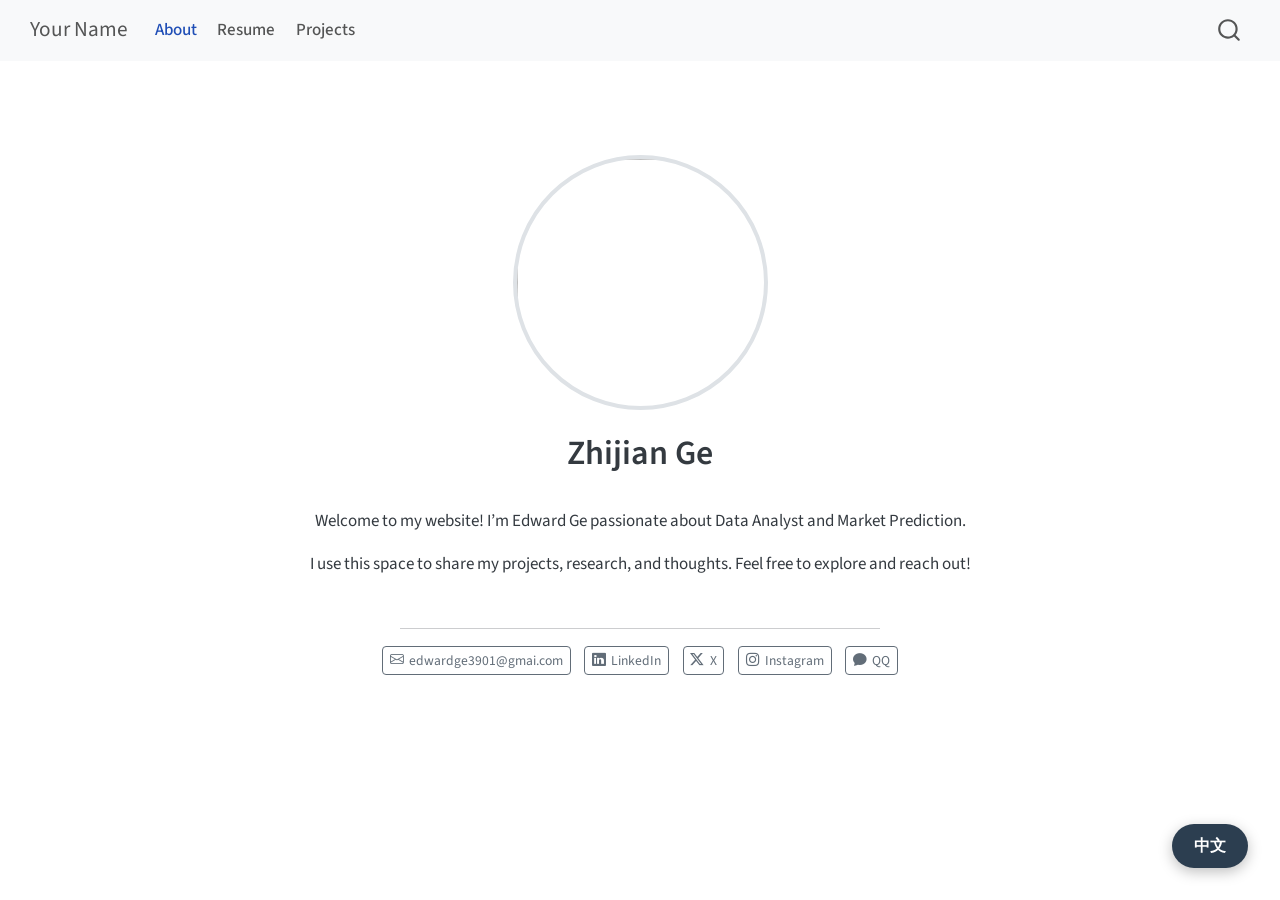
==== docs/index.html @ 9e295372 "add docs" ====
<!DOCTYPE html>
<html xmlns="http://www.w3.org/1999/xhtml" lang="en" xml:lang="en"><head>

<meta charset="utf-8">
<meta name="generator" content="quarto-1.9.36">

<meta name="viewport" content="width=device-width, initial-scale=1.0, user-scalable=yes">


<title>Zhijian Ge – Your Name</title>
<style>
/* Default styles provided by pandoc.
** See https://pandoc.org/MANUAL.html#variables-for-html for config info.
*/
code{white-space: pre-wrap;}
span.smallcaps{font-variant: small-caps;}
div.columns{display: flex; gap: min(4vw, 1.5em);}
div.column{flex: auto; overflow-x: auto;}
div.hanging-indent{margin-left: 1.5em; text-indent: -1.5em;}
ul.task-list{list-style: none;}
ul.task-list li input[type="checkbox"] {
  width: 0.8em;
  margin: 0 0.8em 0.2em -1em; /* quarto-specific, see https://github.com/quarto-dev/quarto-cli/issues/4556 */ 
  vertical-align: middle;
}
</style>


<script src="site_libs/quarto-nav/quarto-nav.js"></script>
<script src="site_libs/quarto-nav/headroom.min.js"></script>
<script src="site_libs/clipboard/clipboard.min.js"></script>
<script src="site_libs/quarto-search/autocomplete.umd.js"></script>
<script src="site_libs/quarto-search/fuse.min.js"></script>
<script src="site_libs/quarto-search/quarto-search.js"></script>
<meta name="quarto:offset" content="./">
<script src="site_libs/quarto-html/quarto.js" type="module"></script>
<script src="site_libs/quarto-html/tabsets/tabsets.js" type="module"></script>
<script src="site_libs/quarto-html/popper.min.js"></script>
<script src="site_libs/quarto-html/tippy.umd.min.js"></script>
<link href="site_libs/quarto-html/tippy.css" rel="stylesheet">
<link href="site_libs/quarto-html/quarto-syntax-highlighting-845c23b38eaddc0f92fda52bfe77a8c8.css" rel="stylesheet" id="quarto-text-highlighting-styles">
<script src="site_libs/bootstrap/bootstrap.min.js"></script>
<link href="site_libs/bootstrap/bootstrap-icons.css" rel="stylesheet">
<link href="site_libs/bootstrap/bootstrap-a0f9fd0d421825b736dc1bbcbcba2219.min.css" rel="stylesheet" append-hash="true" id="quarto-bootstrap" data-mode="light">
<script id="quarto-search-options" type="application/json">{
  "location": "navbar",
  "copy-button": false,
  "collapse-after": 3,
  "panel-placement": "end",
  "type": "overlay",
  "limit": 50,
  "keyboard-shortcut": [
    "f",
    "/",
    "s"
  ],
  "show-item-context": false,
  "language": {
    "search-no-results-text": "No results",
    "search-matching-documents-text": "matching documents",
    "search-copy-link-title": "Copy link to search",
    "search-hide-matches-text": "Hide additional matches",
    "search-more-match-text": "more match in this document",
    "search-more-matches-text": "more matches in this document",
    "search-clear-button-title": "Clear",
    "search-text-placeholder": "",
    "search-detached-cancel-button-title": "Cancel",
    "search-submit-button-title": "Submit",
    "search-label": "Search"
  }
}</script>


<link rel="stylesheet" href="styles.css">
</head>

<body class="nav-fixed fullcontent quarto-light">

<div id="quarto-search-results"></div>
  <header id="quarto-header" class="headroom fixed-top">
    <nav class="navbar navbar-expand-lg " data-bs-theme="dark">
      <div class="navbar-container container-fluid">
      <div class="navbar-brand-container mx-auto">
    <a class="navbar-brand" href="./index.html">
    <span class="navbar-title">Your Name</span>
    </a>
  </div>
            <div id="quarto-search" class="" title="Search"></div>
          <button class="navbar-toggler" type="button" data-bs-toggle="collapse" data-bs-target="#navbarCollapse" aria-controls="navbarCollapse" role="menu" aria-expanded="false" aria-label="Toggle navigation" onclick="if (window.quartoToggleHeadroom) { window.quartoToggleHeadroom(); }">
  <span class="navbar-toggler-icon"></span>
</button>
          <div class="collapse navbar-collapse" id="navbarCollapse">
            <ul class="navbar-nav navbar-nav-scroll me-auto">
  <li class="nav-item">
    <a class="nav-link active" href="./index.html" aria-current="page"> 
<span class="menu-text">About</span></a>
  </li>  
  <li class="nav-item">
    <a class="nav-link" href="./resume.html"> 
<span class="menu-text">Resume</span></a>
  </li>  
  <li class="nav-item">
    <a class="nav-link" href="./projects.html"> 
<span class="menu-text">Projects</span></a>
  </li>  
</ul>
          </div> <!-- /navcollapse -->
            <div class="quarto-navbar-tools">
</div>
      </div> <!-- /container-fluid -->
    </nav>
</header>
<!-- content -->
<div id="quarto-content" class="quarto-container page-columns page-rows-contents page-layout-article page-navbar">
<!-- sidebar -->
<!-- margin-sidebar -->
    
<!-- main -->
<div class="quarto-about-jolla">
  <img src="files/profile_pic.jpg" class="about-image
  round " style="height: 15em; width: 15em;">
 <header id="title-block-header" class="quarto-title-block default">
<div class="quarto-title">
<h1 class="title">Zhijian Ge</h1>
</div>
<div class="quarto-title-meta">
  </div>
</header><main class="content" id="quarto-document-content">
<div class="lang-en">
<p>Welcome to my website! I’m Edward Ge passionate about Data Analyst and Market Prediction.</p>
<p>I use this space to share my projects, research, and thoughts. Feel free to explore and reach out!</p>
</div>
<div class="lang-zh">
<p>欢迎来到我的个人网站！我是葛智健，热衷于数据分析和市场预测。</p>
<p>这里是我分享项目、研究和想法的地方，欢迎随意浏览，也欢迎联系我！</p>
</div>


</main> 
  <hr class="about-sep">
   <div class="about-links">
  <a href="mailto:edwardge3901@gmail.com" class="about-link" rel="" target="">
    <i class="bi bi-envelope"></i>
     <span class="about-link-text">edwardge3901@gmai.com</span>
  </a>
  <a href="https://www.linkedin.com/in/zhijian-ge-9521372b8/" class="about-link" rel="" target="">
    <i class="bi bi-linkedin"></i>
     <span class="about-link-text">LinkedIn</span>
  </a>
  <a href="https://x.com/EdwardGe3901" class="about-link" rel="" target="">
    <i class="bi bi-twitter-x"></i>
     <span class="about-link-text">X</span>
  </a>
  <a href="https://www.instagram.com/auster039/" class="about-link" rel="" target="">
    <i class="bi bi-instagram"></i>
     <span class="about-link-text">Instagram</span>
  </a>
  <a href="http://wpa.qq.com/msgrd?v=3&amp;uin=1965330771&amp;site=qq&amp;menu=yes" class="about-link" rel="" target="">
    <i class="bi bi-chat-fill"></i>
     <span class="about-link-text">QQ</span>
  </a>
</div>
</div>
 <!-- /main -->
<style>
  #lang-toggle-btn {
    position: fixed;
    bottom: 32px;
    right: 32px;
    z-index: 9999;
    background: #2c3e50;
    color: #fff;
    border: none;
    border-radius: 24px;
    padding: 10px 22px;
    font-size: 0.95rem;
    font-weight: 600;
    cursor: pointer;
    box-shadow: 0 4px 14px rgba(0,0,0,0.25);
    transition: background 0.2s, transform 0.1s;
  }
  #lang-toggle-btn:hover {
    background: #1a252f;
    transform: translateY(-2px);
  }
  .lang-zh { display: none; }
</style>

<button id="lang-toggle-btn">中文</button>

<script>
(function () {
  var currentLang = localStorage.getItem('preferred-lang') || 'en';
  var btn = document.getElementById('lang-toggle-btn');

  function applyLang(lang) {
    document.querySelectorAll('.lang-en').forEach(function (el) {
      el.style.display = lang === 'en' ? '' : 'none';
    });
    document.querySelectorAll('.lang-zh').forEach(function (el) {
      el.style.display = lang === 'zh' ? '' : 'none';
    });
    btn.textContent = lang === 'en' ? '中文' : 'EN';
    localStorage.setItem('preferred-lang', lang);
    currentLang = lang;
  }

  btn.addEventListener('click', function () {
    applyLang(currentLang === 'en' ? 'zh' : 'en');
  });

  // 页面加载后立即应用上次的语言选择
  document.addEventListener('DOMContentLoaded', function () {
    applyLang(currentLang);
  });
})();
</script>
<script id="quarto-html-after-body" type="application/javascript">
  window.document.addEventListener("DOMContentLoaded", function (event) {
    const isCodeAnnotation = (el) => {
      for (const clz of el.classList) {
        if (clz.startsWith('code-annotation-')) {                     
          return true;
        }
      }
      return false;
    }
    const onCopySuccess = function(e) {
      // button target
      const button = e.trigger;
      // don't keep focus
      button.blur();
      // flash "checked"
      button.classList.add('code-copy-button-checked');
      var currentTitle = button.getAttribute("title");
      button.setAttribute("title", "Copied!");
      let tooltip;
      if (window.bootstrap) {
        button.setAttribute("data-bs-toggle", "tooltip");
        button.setAttribute("data-bs-placement", "left");
        button.setAttribute("data-bs-title", "Copied!");
        tooltip = new bootstrap.Tooltip(button, 
          { trigger: "manual", 
            customClass: "code-copy-button-tooltip",
            offset: [0, -8]});
        tooltip.show();    
      }
      setTimeout(function() {
        if (tooltip) {
          tooltip.hide();
          button.removeAttribute("data-bs-title");
          button.removeAttribute("data-bs-toggle");
          button.removeAttribute("data-bs-placement");
        }
        button.setAttribute("title", currentTitle);
        button.classList.remove('code-copy-button-checked');
      }, 1000);
      // clear code selection
      e.clearSelection();
    }
    const getTextToCopy = function(trigger) {
      const outerScaffold = trigger.parentElement.cloneNode(true);
      const codeEl = outerScaffold.querySelector('code');
      for (const childEl of codeEl.children) {
        if (isCodeAnnotation(childEl)) {
          childEl.remove();
        }
      }
      return codeEl.innerText;
    }
    const clipboard = new window.ClipboardJS('.code-copy-button:not([data-in-quarto-modal])', {
      text: getTextToCopy
    });
    clipboard.on('success', onCopySuccess);
    if (window.document.getElementById('quarto-embedded-source-code-modal')) {
      const clipboardModal = new window.ClipboardJS('.code-copy-button[data-in-quarto-modal]', {
        text: getTextToCopy,
        container: window.document.getElementById('quarto-embedded-source-code-modal')
      });
      clipboardModal.on('success', onCopySuccess);
    }
      var localhostRegex = new RegExp(/^(?:http|https):\/\/localhost\:?[0-9]*\//);
      var mailtoRegex = new RegExp(/^mailto:/);
        var filterRegex = new RegExp('/' + window.location.host + '/');
      var isInternal = (href) => {
          return filterRegex.test(href) || localhostRegex.test(href) || mailtoRegex.test(href);
      }
      // Inspect non-navigation links and adorn them if external
     var links = window.document.querySelectorAll('a[href]:not(.nav-link):not(.navbar-brand):not(.toc-action):not(.sidebar-link):not(.sidebar-item-toggle):not(.pagination-link):not(.no-external):not([aria-hidden]):not(.dropdown-item):not(.quarto-navigation-tool):not(.about-link)');
      for (var i=0; i<links.length; i++) {
        const link = links[i];
        if (!isInternal(link.href)) {
          // undo the damage that might have been done by quarto-nav.js in the case of
          // links that we want to consider external
          if (link.dataset.originalHref !== undefined) {
            link.href = link.dataset.originalHref;
          }
        }
      }
    function tippyHover(el, contentFn, onTriggerFn, onUntriggerFn) {
      const config = {
        allowHTML: true,
        maxWidth: 500,
        delay: 100,
        arrow: false,
        appendTo: function(el) {
            return el.parentElement;
        },
        interactive: true,
        interactiveBorder: 10,
        theme: 'quarto',
        placement: 'bottom-start',
      };
      if (contentFn) {
        config.content = contentFn;
      }
      if (onTriggerFn) {
        config.onTrigger = onTriggerFn;
      }
      if (onUntriggerFn) {
        config.onUntrigger = onUntriggerFn;
      }
      window.tippy(el, config); 
    }
    const noterefs = window.document.querySelectorAll('a[role="doc-noteref"]');
    for (var i=0; i<noterefs.length; i++) {
      const ref = noterefs[i];
      tippyHover(ref, function() {
        // use id or data attribute instead here
        let href = ref.getAttribute('data-footnote-href') || ref.getAttribute('href');
        try { href = new URL(href).hash; } catch {}
        const id = href.replace(/^#\/?/, "");
        const note = window.document.getElementById(id);
        if (note) {
          return note.innerHTML;
        } else {
          return "";
        }
      });
    }
    const xrefs = window.document.querySelectorAll('a.quarto-xref');
    const processXRef = (id, note) => {
      // Strip column container classes
      const stripColumnClz = (el) => {
        el.classList.remove("page-full", "page-columns");
        if (el.children) {
          for (const child of el.children) {
            stripColumnClz(child);
          }
        }
      }
      stripColumnClz(note)
      if (id === null || id.startsWith('sec-')) {
        // Special case sections, only their first couple elements
        const container = document.createElement("div");
        if (note.children && note.children.length > 2) {
          container.appendChild(note.children[0].cloneNode(true));
          for (let i = 1; i < note.children.length; i++) {
            const child = note.children[i];
            if (child.tagName === "P" && child.innerText === "") {
              continue;
            } else {
              container.appendChild(child.cloneNode(true));
              break;
            }
          }
          if (window.Quarto?.typesetMath) {
            window.Quarto.typesetMath(container);
          }
          return container.innerHTML
        } else {
          if (window.Quarto?.typesetMath) {
            window.Quarto.typesetMath(note);
          }
          return note.innerHTML;
        }
      } else {
        // Remove any anchor links if they are present
        const anchorLink = note.querySelector('a.anchorjs-link');
        if (anchorLink) {
          anchorLink.remove();
        }
        if (window.Quarto?.typesetMath) {
          window.Quarto.typesetMath(note);
        }
        if (note.classList.contains("callout")) {
          return note.outerHTML;
        } else {
          return note.innerHTML;
        }
      }
    }
    for (var i=0; i<xrefs.length; i++) {
      const xref = xrefs[i];
      tippyHover(xref, undefined, function(instance) {
        instance.disable();
        let url = xref.getAttribute('href');
        let hash = undefined; 
        if (url.startsWith('#')) {
          hash = url;
        } else {
          try { hash = new URL(url).hash; } catch {}
        }
        if (hash) {
          const id = hash.replace(/^#\/?/, "");
          const note = window.document.getElementById(id);
          if (note !== null) {
            try {
              const html = processXRef(id, note.cloneNode(true));
              instance.setContent(html);
            } finally {
              instance.enable();
              instance.show();
            }
          } else {
            // See if we can fetch this
            fetch(url.split('#')[0])
            .then(res => res.text())
            .then(html => {
              const parser = new DOMParser();
              const htmlDoc = parser.parseFromString(html, "text/html");
              const note = htmlDoc.getElementById(id);
              if (note !== null) {
                const html = processXRef(id, note);
                instance.setContent(html);
              } 
            }).finally(() => {
              instance.enable();
              instance.show();
            });
          }
        } else {
          // See if we can fetch a full url (with no hash to target)
          // This is a special case and we should probably do some content thinning / targeting
          fetch(url)
          .then(res => res.text())
          .then(html => {
            const parser = new DOMParser();
            const htmlDoc = parser.parseFromString(html, "text/html");
            const note = htmlDoc.querySelector('main.content');
            if (note !== null) {
              // This should only happen for chapter cross references
              // (since there is no id in the URL)
              // remove the first header
              if (note.children.length > 0 && note.children[0].tagName === "HEADER") {
                note.children[0].remove();
              }
              const html = processXRef(null, note);
              instance.setContent(html);
            } 
          }).finally(() => {
            instance.enable();
            instance.show();
          });
        }
      }, function(instance) {
      });
    }
        let selectedAnnoteEl;
        const selectorForAnnotation = ( cell, annotation) => {
          let cellAttr = 'data-code-cell="' + cell + '"';
          let lineAttr = 'data-code-annotation="' +  annotation + '"';
          const selector = 'span[' + cellAttr + '][' + lineAttr + ']';
          return selector;
        }
        const selectCodeLines = (annoteEl) => {
          const doc = window.document;
          const targetCell = annoteEl.getAttribute("data-target-cell");
          const targetAnnotation = annoteEl.getAttribute("data-target-annotation");
          const annoteSpan = window.document.querySelector(selectorForAnnotation(targetCell, targetAnnotation));
          const lines = annoteSpan.getAttribute("data-code-lines").split(",");
          const lineIds = lines.map((line) => {
            return targetCell + "-" + line;
          })
          let top = null;
          let height = null;
          let parent = null;
          if (lineIds.length > 0) {
              //compute the position of the single el (top and bottom and make a div)
              const el = window.document.getElementById(lineIds[0]);
              top = el.offsetTop;
              height = el.offsetHeight;
              parent = el.parentElement.parentElement;
            if (lineIds.length > 1) {
              const lastEl = window.document.getElementById(lineIds[lineIds.length - 1]);
              const bottom = lastEl.offsetTop + lastEl.offsetHeight;
              height = bottom - top;
            }
            if (top !== null && height !== null && parent !== null) {
              // cook up a div (if necessary) and position it 
              let div = window.document.getElementById("code-annotation-line-highlight");
              if (div === null) {
                div = window.document.createElement("div");
                div.setAttribute("id", "code-annotation-line-highlight");
                div.style.position = 'absolute';
                parent.appendChild(div);
              }
              div.style.top = top - 2 + "px";
              div.style.height = height + 4 + "px";
              div.style.left = 0;
              let gutterDiv = window.document.getElementById("code-annotation-line-highlight-gutter");
              if (gutterDiv === null) {
                gutterDiv = window.document.createElement("div");
                gutterDiv.setAttribute("id", "code-annotation-line-highlight-gutter");
                gutterDiv.style.position = 'absolute';
                const codeCell = window.document.getElementById(targetCell);
                const gutter = codeCell.querySelector('.code-annotation-gutter');
                gutter.appendChild(gutterDiv);
              }
              gutterDiv.style.top = top - 2 + "px";
              gutterDiv.style.height = height + 4 + "px";
            }
            selectedAnnoteEl = annoteEl;
          }
        };
        const unselectCodeLines = () => {
          const elementsIds = ["code-annotation-line-highlight", "code-annotation-line-highlight-gutter"];
          elementsIds.forEach((elId) => {
            const div = window.document.getElementById(elId);
            if (div) {
              div.remove();
            }
          });
          selectedAnnoteEl = undefined;
        };
          // Handle positioning of the toggle
      window.addEventListener(
        "resize",
        throttle(() => {
          elRect = undefined;
          if (selectedAnnoteEl) {
            selectCodeLines(selectedAnnoteEl);
          }
        }, 10)
      );
      function throttle(fn, ms) {
      let throttle = false;
      let timer;
        return (...args) => {
          if(!throttle) { // first call gets through
              fn.apply(this, args);
              throttle = true;
          } else { // all the others get throttled
              if(timer) clearTimeout(timer); // cancel #2
              timer = setTimeout(() => {
                fn.apply(this, args);
                timer = throttle = false;
              }, ms);
          }
        };
      }
        // Attach click handler to the DT
        const annoteDls = window.document.querySelectorAll('dt[data-target-cell]');
        for (const annoteDlNode of annoteDls) {
          annoteDlNode.addEventListener('click', (event) => {
            const clickedEl = event.target;
            if (clickedEl !== selectedAnnoteEl) {
              unselectCodeLines();
              const activeEl = window.document.querySelector('dt[data-target-cell].code-annotation-active');
              if (activeEl) {
                activeEl.classList.remove('code-annotation-active');
              }
              selectCodeLines(clickedEl);
              clickedEl.classList.add('code-annotation-active');
            } else {
              // Unselect the line
              unselectCodeLines();
              clickedEl.classList.remove('code-annotation-active');
            }
          });
        }
    const findCites = (el) => {
      const parentEl = el.parentElement;
      if (parentEl) {
        const cites = parentEl.dataset.cites;
        if (cites) {
          return {
            el,
            cites: cites.split(' ')
          };
        } else {
          return findCites(el.parentElement)
        }
      } else {
        return undefined;
      }
    };
    var bibliorefs = window.document.querySelectorAll('a[role="doc-biblioref"]');
    for (var i=0; i<bibliorefs.length; i++) {
      const ref = bibliorefs[i];
      const citeInfo = findCites(ref);
      if (citeInfo) {
        tippyHover(citeInfo.el, function() {
          var popup = window.document.createElement('div');
          citeInfo.cites.forEach(function(cite) {
            var citeDiv = window.document.createElement('div');
            citeDiv.classList.add('hanging-indent');
            citeDiv.classList.add('csl-entry');
            var biblioDiv = window.document.getElementById('ref-' + cite);
            if (biblioDiv) {
              citeDiv.innerHTML = biblioDiv.innerHTML;
            }
            popup.appendChild(citeDiv);
          });
          return popup.innerHTML;
        });
      }
    }
  });
  </script>
</div> <!-- /content -->




</body></html>
---- docs/site_libs/quarto-html/tippy.css ----
.tippy-box[data-animation=fade][data-state=hidden]{opacity:0}[data-tippy-root]{max-width:calc(100vw - 10px)}.tippy-box{position:relative;background-color:#333;color:#fff;border-radius:4px;font-size:14px;line-height:1.4;white-space:normal;outline:0;transition-property:transform,visibility,opacity}.tippy-box[data-placement^=top]>.tippy-arrow{bottom:0}.tippy-box[data-placement^=top]>.tippy-arrow:before{bottom:-7px;left:0;border-width:8px 8px 0;border-top-color:initial;transform-origin:center top}.tippy-box[data-placement^=bottom]>.tippy-arrow{top:0}.tippy-box[data-placement^=bottom]>.tippy-arrow:before{top:-7px;left:0;border-width:0 8px 8px;border-bottom-color:initial;transform-origin:center bottom}.tippy-box[data-placement^=left]>.tippy-arrow{right:0}.tippy-box[data-placement^=left]>.tippy-arrow:before{border-width:8px 0 8px 8px;border-left-color:initial;right:-7px;transform-origin:center left}.tippy-box[data-placement^=right]>.tippy-arrow{left:0}.tippy-box[data-placement^=right]>.tippy-arrow:before{left:-7px;border-width:8px 8px 8px 0;border-right-color:initial;transform-origin:center right}.tippy-box[data-inertia][data-state=visible]{transition-timing-function:cubic-bezier(.54,1.5,.38,1.11)}.tippy-arrow{width:16px;height:16px;color:#333}.tippy-arrow:before{content:"";position:absolute;border-color:transparent;border-style:solid}.tippy-content{position:relative;padding:5px 9px;z-index:1}
---- docs/site_libs/quarto-html/quarto-syntax-highlighting-845c23b38eaddc0f92fda52bfe77a8c8.css ----
/* quarto syntax highlight colors */
:root {
  --quarto-hl-ot-color: #003B4F;
  --quarto-hl-at-color: #657422;
  --quarto-hl-ss-color: #20794D;
  --quarto-hl-an-color: #5E5E5E;
  --quarto-hl-fu-color: #4758AB;
  --quarto-hl-st-color: #20794D;
  --quarto-hl-cf-color: #003B4F;
  --quarto-hl-op-color: #5E5E5E;
  --quarto-hl-er-color: #AD0000;
  --quarto-hl-bn-color: #AD0000;
  --quarto-hl-al-color: #AD0000;
  --quarto-hl-va-color: #111111;
  --quarto-hl-bu-color: inherit;
  --quarto-hl-ex-color: inherit;
  --quarto-hl-pp-color: #AD0000;
  --quarto-hl-in-color: #5E5E5E;
  --quarto-hl-vs-color: #20794D;
  --quarto-hl-wa-color: #5E5E5E;
  --quarto-hl-do-color: #5E5E5E;
  --quarto-hl-im-color: #00769E;
  --quarto-hl-ch-color: #20794D;
  --quarto-hl-dt-color: #AD0000;
  --quarto-hl-fl-color: #AD0000;
  --quarto-hl-co-color: #5E5E5E;
  --quarto-hl-cv-color: #5E5E5E;
  --quarto-hl-cn-color: #8f5902;
  --quarto-hl-sc-color: #5E5E5E;
  --quarto-hl-dv-color: #AD0000;
  --quarto-hl-kw-color: #003B4F;
}

/* other quarto variables */
:root {
  --quarto-font-monospace: SFMono-Regular, Menlo, Monaco, Consolas, "Liberation Mono", "Courier New", monospace;
}

/* syntax highlight based on Pandoc's rules */
pre > code.sourceCode > span {
  color: #003B4F;
}

code.sourceCode > span {
  color: #003B4F;
}

div.sourceCode,
div.sourceCode pre.sourceCode {
  color: #003B4F;
}

/* Normal */
code span {
  color: #003B4F;
}

/* Alert */
code span.al {
  color: #AD0000;
  font-style: inherit;
}

/* Annotation */
code span.an {
  color: #5E5E5E;
  font-style: inherit;
}

/* Attribute */
code span.at {
  color: #657422;
  font-style: inherit;
}

/* BaseN */
code span.bn {
  color: #AD0000;
  font-style: inherit;
}

/* BuiltIn */
code span.bu {
  font-style: inherit;
}

/* ControlFlow */
code span.cf {
  color: #003B4F;
  font-weight: bold;
  font-style: inherit;
}

/* Char */
code span.ch {
  color: #20794D;
  font-style: inherit;
}

/* Constant */
code span.cn {
  color: #8f5902;
  font-style: inherit;
}

/* Comment */
code span.co {
  color: #5E5E5E;
  font-style: inherit;
}

/* CommentVar */
code span.cv {
  color: #5E5E5E;
  font-style: italic;
}

/* Documentation */
code span.do {
  color: #5E5E5E;
  font-style: italic;
}

/* DataType */
code span.dt {
  color: #AD0000;
  font-style: inherit;
}

/* DecVal */
code span.dv {
  color: #AD0000;
  font-style: inherit;
}

/* Error */
code span.er {
  color: #AD0000;
  font-style: inherit;
}

/* Extension */
code span.ex {
  font-style: inherit;
}

/* Float */
code span.fl {
  color: #AD0000;
  font-style: inherit;
}

/* Function */
code span.fu {
  color: #4758AB;
  font-style: inherit;
}

/* Import */
code span.im {
  color: #00769E;
  font-style: inherit;
}

/* Information */
code span.in {
  color: #5E5E5E;
  font-style: inherit;
}

/* Keyword */
code span.kw {
  color: #003B4F;
  font-weight: bold;
  font-style: inherit;
}

/* Operator */
code span.op {
  color: #5E5E5E;
  font-style: inherit;
}

/* Other */
code span.ot {
  color: #003B4F;
  font-style: inherit;
}

/* Preprocessor */
code span.pp {
  color: #AD0000;
  font-style: inherit;
}

/* SpecialChar */
code span.sc {
  color: #5E5E5E;
  font-style: inherit;
}

/* SpecialString */
code span.ss {
  color: #20794D;
  font-style: inherit;
}

/* String */
code span.st {
  color: #20794D;
  font-style: inherit;
}

/* Variable */
code span.va {
  color: #111111;
  font-style: inherit;
}

/* VerbatimString */
code span.vs {
  color: #20794D;
  font-style: inherit;
}

/* Warning */
code span.wa {
  color: #5E5E5E;
  font-style: italic;
}

.prevent-inlining {
  content: "</";
}

/*# sourceMappingURL=ac89f0bb514bba72461919f78549e31c.css.map */
---- docs/styles.css ----
/* css styles */

/* Navbar styling */
.navbar {
  font-weight: 500;
}

/* About page image */
.quarto-about-jolla .about-image {
  border-radius: 50%;
  border: 4px solid #dee2e6;
}

/* ── Language toggle button ── */
.lang-toggle-btn {
  background: transparent;
  border: 1.5px solid rgba(255, 255, 255, 0.7);
  color: rgba(255, 255, 255, 0.9);
  border-radius: 6px;
  padding: 3px 12px;
  font-size: 0.85rem;
  font-weight: 600;
  cursor: pointer;
  margin-left: 12px;
  transition: background 0.2s, color 0.2s;
}
.lang-toggle-btn:hover {
  background: rgba(255, 255, 255, 0.2);
  color: #fff;
}

/* Default: hide Chinese blocks; JS overrides on load */
.lang-zh { display: none; }

/* ── Project listing cards ── */
.quarto-grid-item {
  border-radius: 8px;
  transition: box-shadow 0.2s ease;
}

.quarto-grid-item:hover {
  box-shadow: 0 4px 12px rgba(0, 0, 0, 0.15);
}
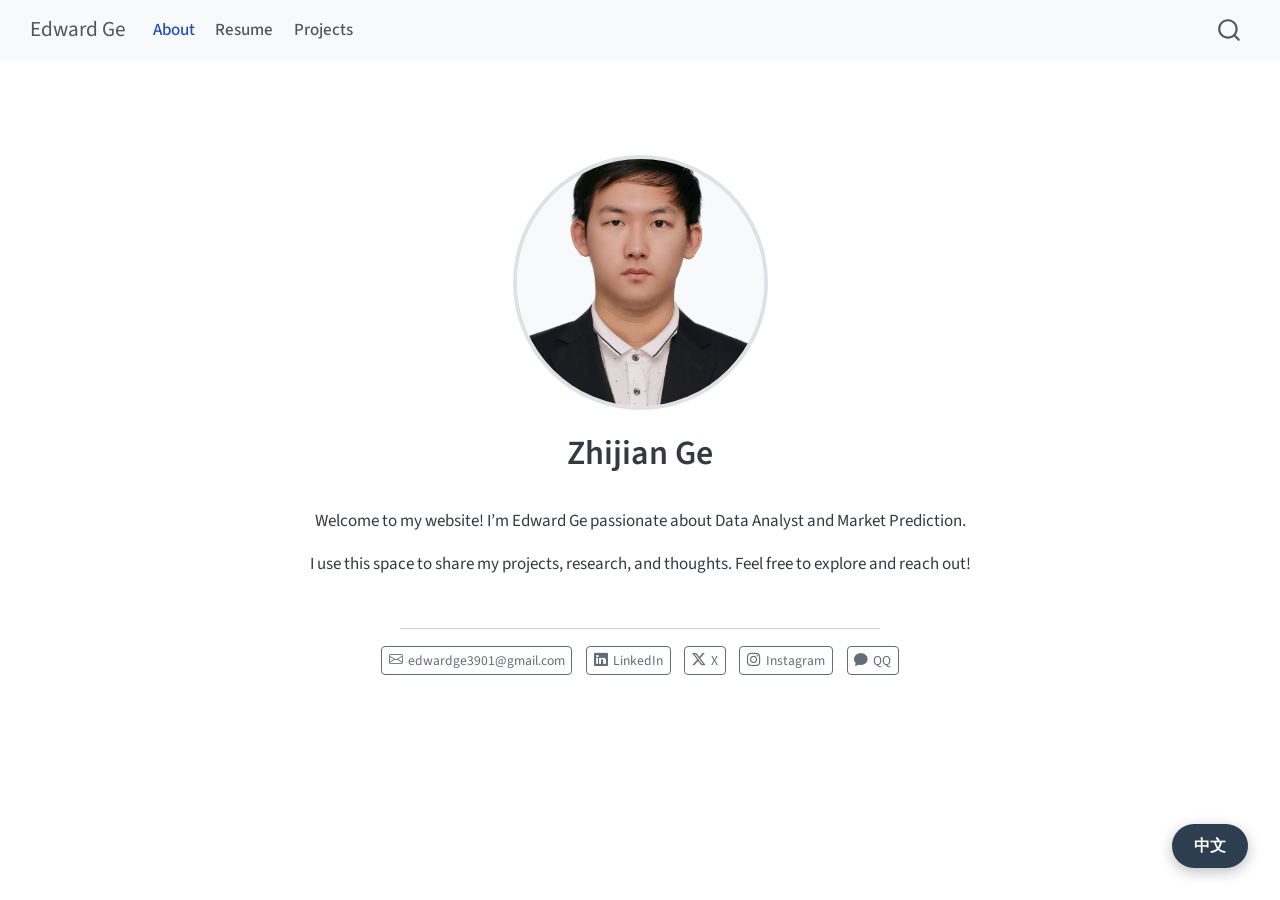
==== commit 545256e7: "add bilingual content" ====
--- a/docs/index.html
+++ b/docs/index.html
@@ -7,7 +7,7 @@
 <meta name="viewport" content="width=device-width, initial-scale=1.0, user-scalable=yes">
 
 
-<title>Zhijian Ge – Your Name</title>
+<title>Zhijian Ge – Edward Ge</title>
 <style>
 /* Default styles provided by pandoc.
 ** See https://pandoc.org/MANUAL.html#variables-for-html for config info.
@@ -82,7 +82,7 @@
       <div class="navbar-container container-fluid">
       <div class="navbar-brand-container mx-auto">
     <a class="navbar-brand" href="./index.html">
-    <span class="navbar-title">Your Name</span>
+    <span class="navbar-title">Edward Ge</span>
     </a>
   </div>
             <div id="quarto-search" class="" title="Search"></div>
@@ -141,7 +141,7 @@
    <div class="about-links">
   <a href="mailto:edwardge3901@gmail.com" class="about-link" rel="" target="">
     <i class="bi bi-envelope"></i>
-     <span class="about-link-text">edwardge3901@gmai.com</span>
+     <span class="about-link-text">edwardge3901@gmail.com</span>
   </a>
   <a href="https://www.linkedin.com/in/zhijian-ge-9521372b8/" class="about-link" rel="" target="">
     <i class="bi bi-linkedin"></i>
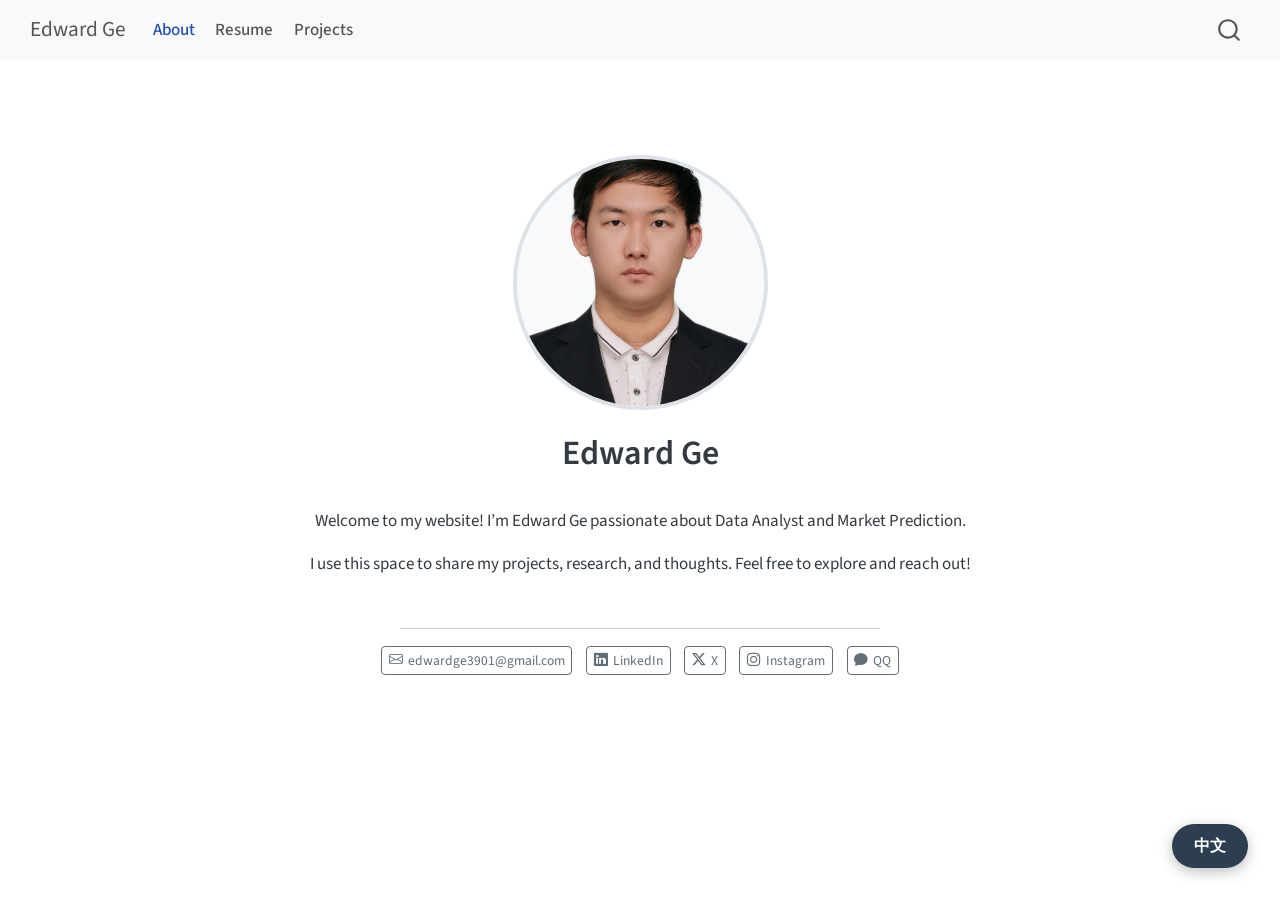
==== commit da65627c: "fix language switch bug" ====
--- a/docs/index.html
+++ b/docs/index.html
@@ -7,7 +7,7 @@
 <meta name="viewport" content="width=device-width, initial-scale=1.0, user-scalable=yes">
 
 
-<title>Zhijian Ge – Edward Ge</title>
+<title>Edward Ge</title>
 <style>
 /* Default styles provided by pandoc.
 ** See https://pandoc.org/MANUAL.html#variables-for-html for config info.
@@ -121,7 +121,7 @@
   round " style="height: 15em; width: 15em;">
  <header id="title-block-header" class="quarto-title-block default">
 <div class="quarto-title">
-<h1 class="title">Zhijian Ge</h1>
+<h1 class="title">Edward Ge</h1>
 </div>
 <div class="quarto-title-meta">
   </div>
@@ -193,13 +193,22 @@
   var currentLang = localStorage.getItem('preferred-lang') || 'en';
   var btn = document.getElementById('lang-toggle-btn');
 
+  var nameEN = 'Edward Ge';
+  var nameZH = '葛智健';
+
   function applyLang(lang) {
+    // 用 'block' 而不是 '' 确保覆盖 CSS 的 display:none
     document.querySelectorAll('.lang-en').forEach(function (el) {
-      el.style.display = lang === 'en' ? '' : 'none';
+      el.style.display = lang === 'en' ? 'block' : 'none';
     });
     document.querySelectorAll('.lang-zh').forEach(function (el) {
-      el.style.display = lang === 'zh' ? '' : 'none';
+      el.style.display = lang === 'zh' ? 'block' : 'none';
     });
+
+    // 切换名字
+    var nameEl = document.querySelector('.quarto-about-jolla h1');
+    if (nameEl) nameEl.textContent = lang === 'en' ? nameEN : nameZH;
+
     btn.textContent = lang === 'en' ? '中文' : 'EN';
     localStorage.setItem('preferred-lang', lang);
     currentLang = lang;
@@ -209,10 +218,8 @@
     applyLang(currentLang === 'en' ? 'zh' : 'en');
   });
 
-  // 页面加载后立即应用上次的语言选择
-  document.addEventListener('DOMContentLoaded', function () {
-    applyLang(currentLang);
-  });
+  // 直接调用，不用 DOMContentLoaded（脚本在 body 末尾，DOM 已就绪）
+  applyLang(currentLang);
 })();
 </script>
 <script id="quarto-html-after-body" type="application/javascript">
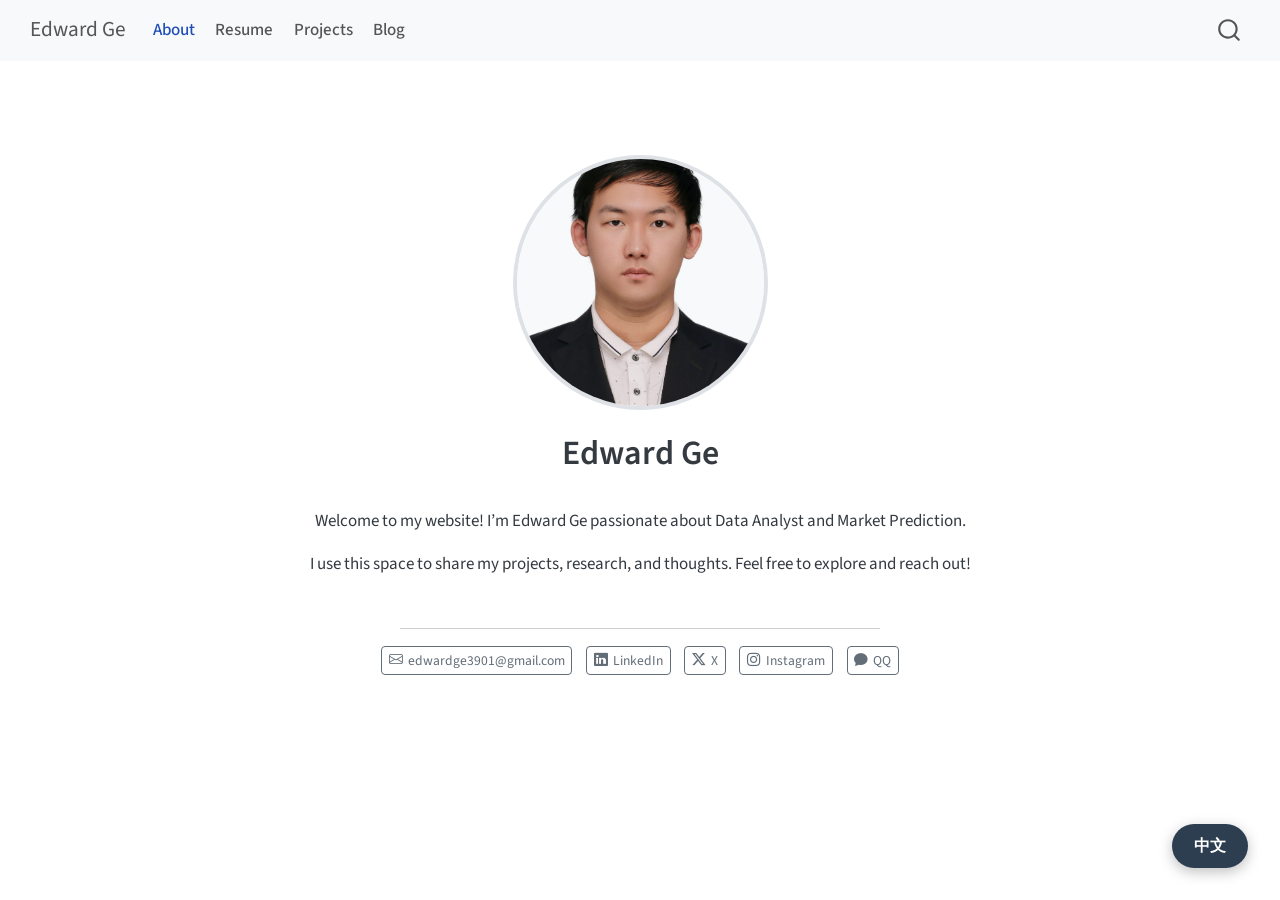
==== commit fd74ea13: "add hw1 blog post and render" ====
--- a/docs/index.html
+++ b/docs/index.html
@@ -102,6 +102,10 @@
   <li class="nav-item">
     <a class="nav-link" href="./projects.html"> 
 <span class="menu-text">Projects</span></a>
+  </li>  
+  <li class="nav-item">
+    <a class="nav-link" href="./blog.html"> 
+<span class="menu-text">Blog</span></a>
   </li>  
 </ul>
           </div> <!-- /navcollapse -->
